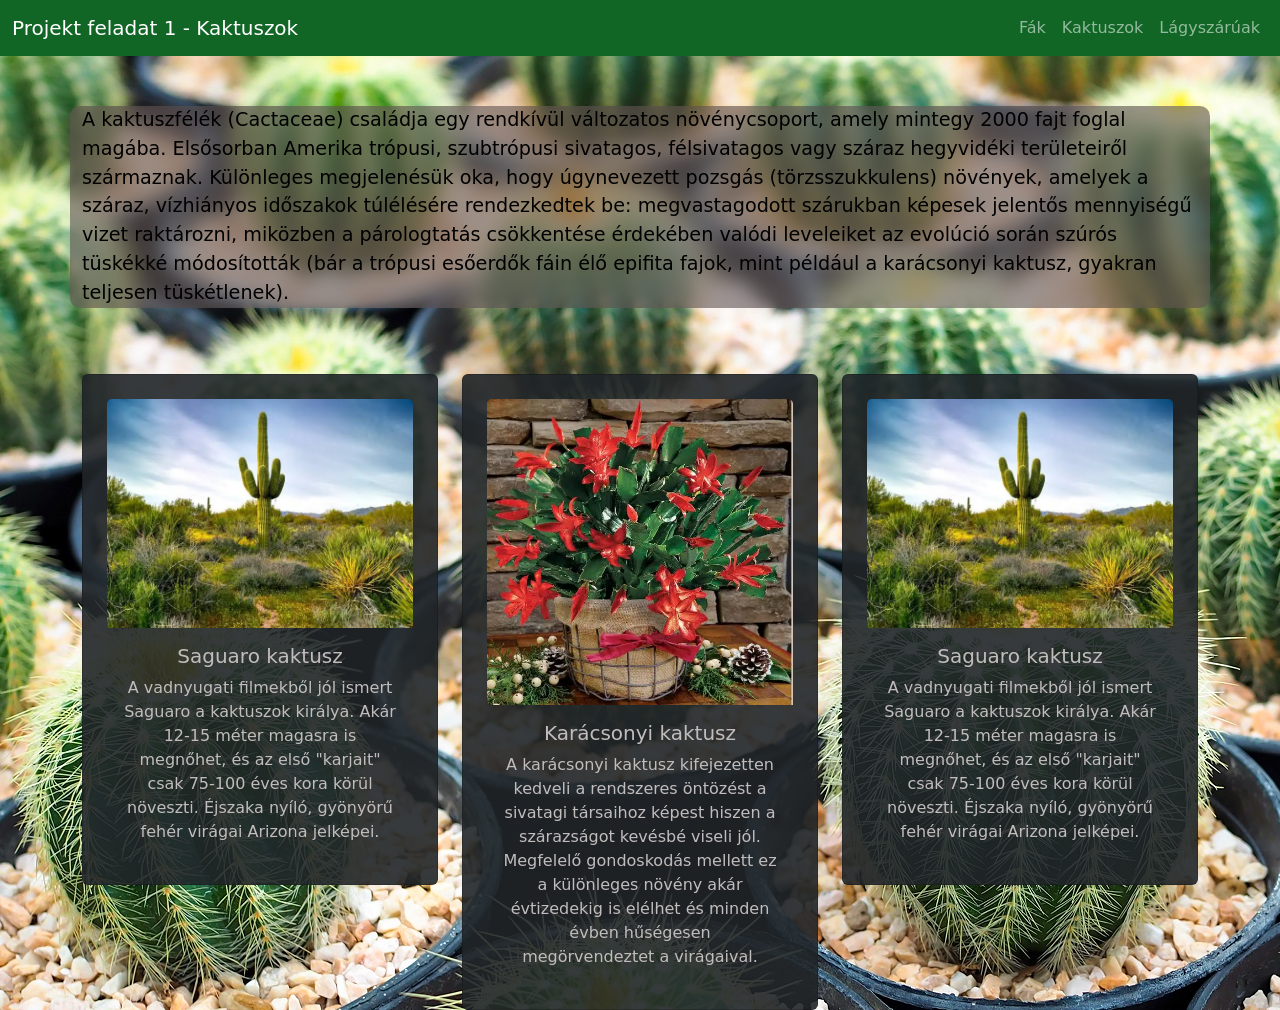
==== kaktuszok.html @ 8f7c5cd9 "Inline css kiszedve" ====
<!DOCTYPE html>
<html lang="hu">
    <head>
        <meta charset="UTF-8">
        <meta name="viewport" content="width=device-width, initial-scale=1.0">
        <link href="https://cdn.jsdelivr.net/npm/bootstrap@5.3.8/dist/css/bootstrap.min.css" rel="stylesheet" integrity="sha384-sRIl4kxILFvY47J16cr9ZwB07vP4J8+LH7qKQnuqkuIAvNWLzeN8tE5YBujZqJLB" crossorigin="anonymous">
        <link type="text/css" rel="stylesheet" href="./css/kaktuszok.css">
        <title>Kaktuszok</title>
    </head>
    <body>
        <nav class="navbar navbar-dark navbar-expand">
            <div class="container-fluid">
                <a class="navbar-brand" href="#">Projekt feladat 1 - Kaktuszok</a>
                <ul class="navbar-nav">
                    <li class="nav-item"><a class="nav-link" href="index.html">Fák</a></li>
                    <li class="nav-item"><a class="nav-link" href="kaktuszok.html">Kaktuszok</a></li>
                    <li class="nav-item"><a class="nav-link" href="lagyszaruak.html">Lágyszárúak</a></li>
                </ul>
            </div>
        </nav>
        <div class="container">
            <div class="row">
                <p id="kaktusz_szoveg">
                    A kaktuszfélék (Cactaceae) családja egy rendkívül változatos növénycsoport, amely mintegy 2000 fajt foglal magába. Elsősorban Amerika trópusi, szubtrópusi sivatagos, félsivatagos vagy száraz hegyvidéki területeiről származnak. Különleges megjelenésük oka, hogy úgynevezett pozsgás (törzsszukkulens) növények, amelyek a száraz, vízhiányos időszakok túlélésére rendezkedtek be: megvastagodott szárukban képesek jelentős mennyiségű vizet raktározni, miközben a párologtatás csökkentése érdekében valódi leveleiket az evolúció során szúrós tüskékké módosították (bár a trópusi esőerdők fáin élő epifita fajok, mint például a karácsonyi kaktusz, gyakran teljesen tüskétlenek).
                </p>
            </div>
        </div>
        <div class="container text-center d-flex justify-content-center">
            <div class="row">
                <div class="col">
                    <div class="card p-4 bg-dark">
                        <img src="./img/kaktuszok/saguaro.webp" class="card-img-top" alt="Saguaro kaktusz" title="Saguaro kaktusz">
                        <div class="card-body">
                            <h5 class="card-title">Saguaro kaktusz</h5>
                            <p class="card-text">A vadnyugati filmekből jól ismert Saguaro a kaktuszok királya. Akár 12-15 méter magasra is megnőhet, és az első "karjait" csak 75-100 éves kora körül növeszti. Éjszaka nyíló, gyönyörű fehér virágai Arizona jelképei.</p>
                        </div>
                    </div>
                </div>
                <div class="col">
                    <div class="card p-4 bg-dark">
                        <img src="./img/kaktuszok/karacsonyi.webp" class="card-img-top" alt="Saguaro kaktusz" title="Saguaro kaktusz">
                        <div class="card-body">
                            <h5 class="card-title">Karácsonyi kaktusz</h5>
                            <p class="card-text">A karácsonyi kaktusz kifejezetten kedveli a rendszeres öntözést a sivatagi társaihoz képest hiszen a szárazságot kevésbé viseli jól. Megfelelő gondoskodás mellett ez a különleges növény akár évtizedekig is elélhet és minden évben hűségesen megörvendeztet a virágaival.</p>
                        </div>
                    </div>
                </div>
                <div class="col">
                    <div class="card p-4 bg-dark">
                        <img src="./img/kaktuszok/saguaro.webp" class="card-img-top" alt="Saguaro kaktusz" title="Saguaro kaktusz">
                        <div class="card-body">
                            <h5 class="card-title">Saguaro kaktusz</h5>
                            <p class="card-text">A vadnyugati filmekből jól ismert Saguaro a kaktuszok királya. Akár 12-15 méter magasra is megnőhet, és az első "karjait" csak 75-100 éves kora körül növeszti. Éjszaka nyíló, gyönyörű fehér virágai Arizona jelképei.</p>
                        </div>
                    </div>
                </div>
            </div>
        </div>
    </body>
</html>
---- css/kaktuszok.css ----
body {
    background-image: url("../img/kaktuszok/hatter.jpg");
}

.navbar {
    background-color: #116626;
}

.container {
    margin-top: 50px;
}

.card {
    --bs-bg-opacity: .9;
    color: rgb(194 189 189);
}

#kaktusz_szoveg {
    color: black;
    font-size: larger;
    background-color: rgba(96, 83, 83, 0.60);
    backdrop-filter: blur(10px);
    border-radius: 10px;
}
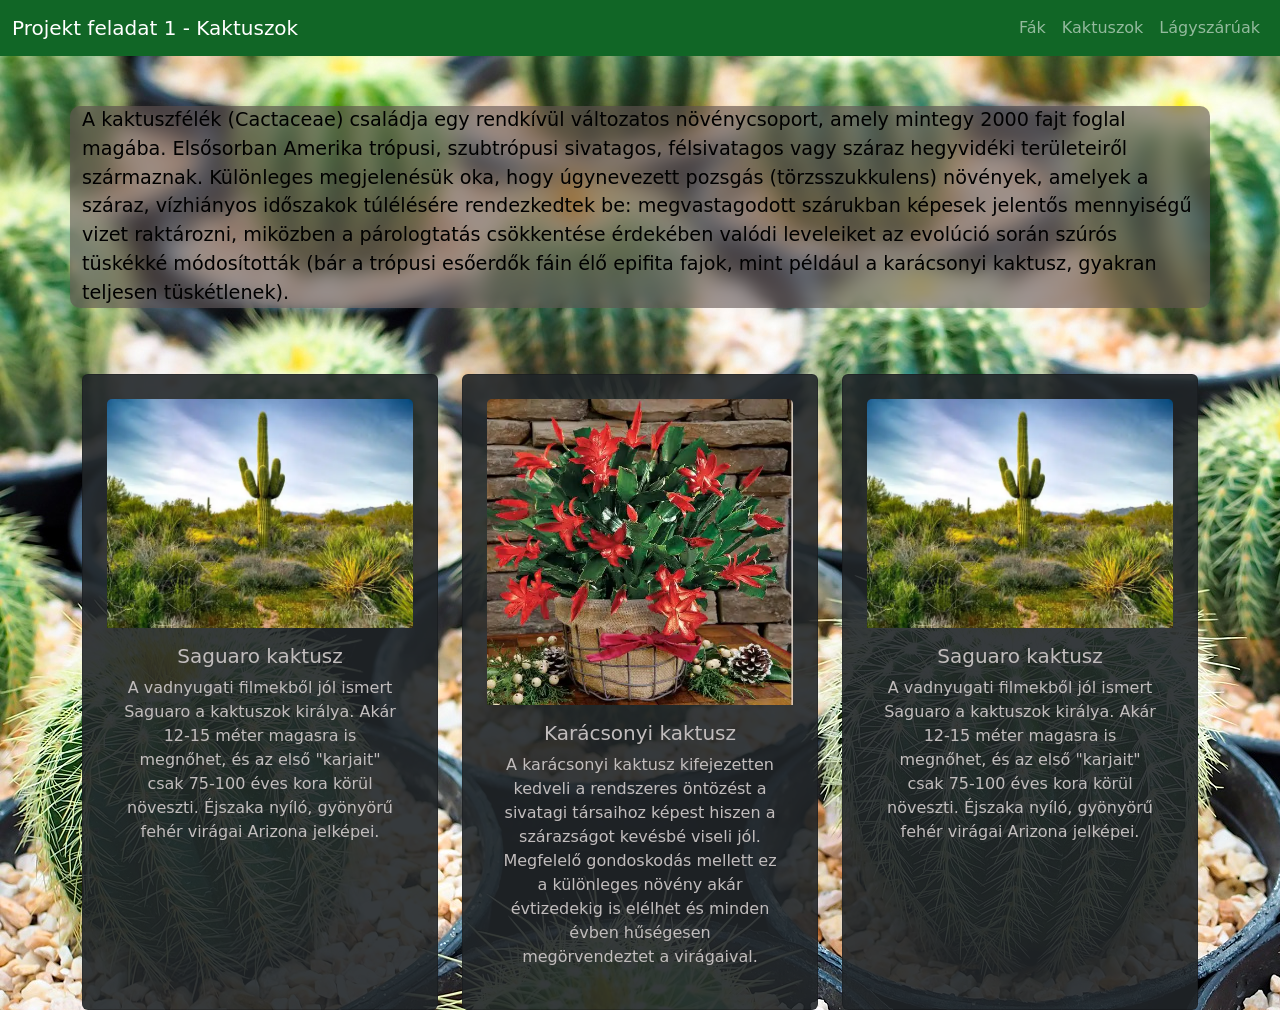
==== commit 698c68fe: "h-100" ====
--- a/kaktuszok.html
+++ b/kaktuszok.html
@@ -28,7 +28,7 @@
         <div class="container text-center d-flex justify-content-center">
             <div class="row">
                 <div class="col">
-                    <div class="card p-4 bg-dark">
+                    <div class="card p-4 bg-dark h-100">
                         <img src="./img/kaktuszok/saguaro.webp" class="card-img-top" alt="Saguaro kaktusz" title="Saguaro kaktusz">
                         <div class="card-body">
                             <h5 class="card-title">Saguaro kaktusz</h5>
@@ -37,7 +37,7 @@
                     </div>
                 </div>
                 <div class="col">
-                    <div class="card p-4 bg-dark">
+                    <div class="card p-4 bg-dark h-100">
                         <img src="./img/kaktuszok/karacsonyi.webp" class="card-img-top" alt="Saguaro kaktusz" title="Saguaro kaktusz">
                         <div class="card-body">
                             <h5 class="card-title">Karácsonyi kaktusz</h5>
@@ -46,7 +46,7 @@
                     </div>
                 </div>
                 <div class="col">
-                    <div class="card p-4 bg-dark">
+                    <div class="card p-4 bg-dark h-100">
                         <img src="./img/kaktuszok/saguaro.webp" class="card-img-top" alt="Saguaro kaktusz" title="Saguaro kaktusz">
                         <div class="card-body">
                             <h5 class="card-title">Saguaro kaktusz</h5>
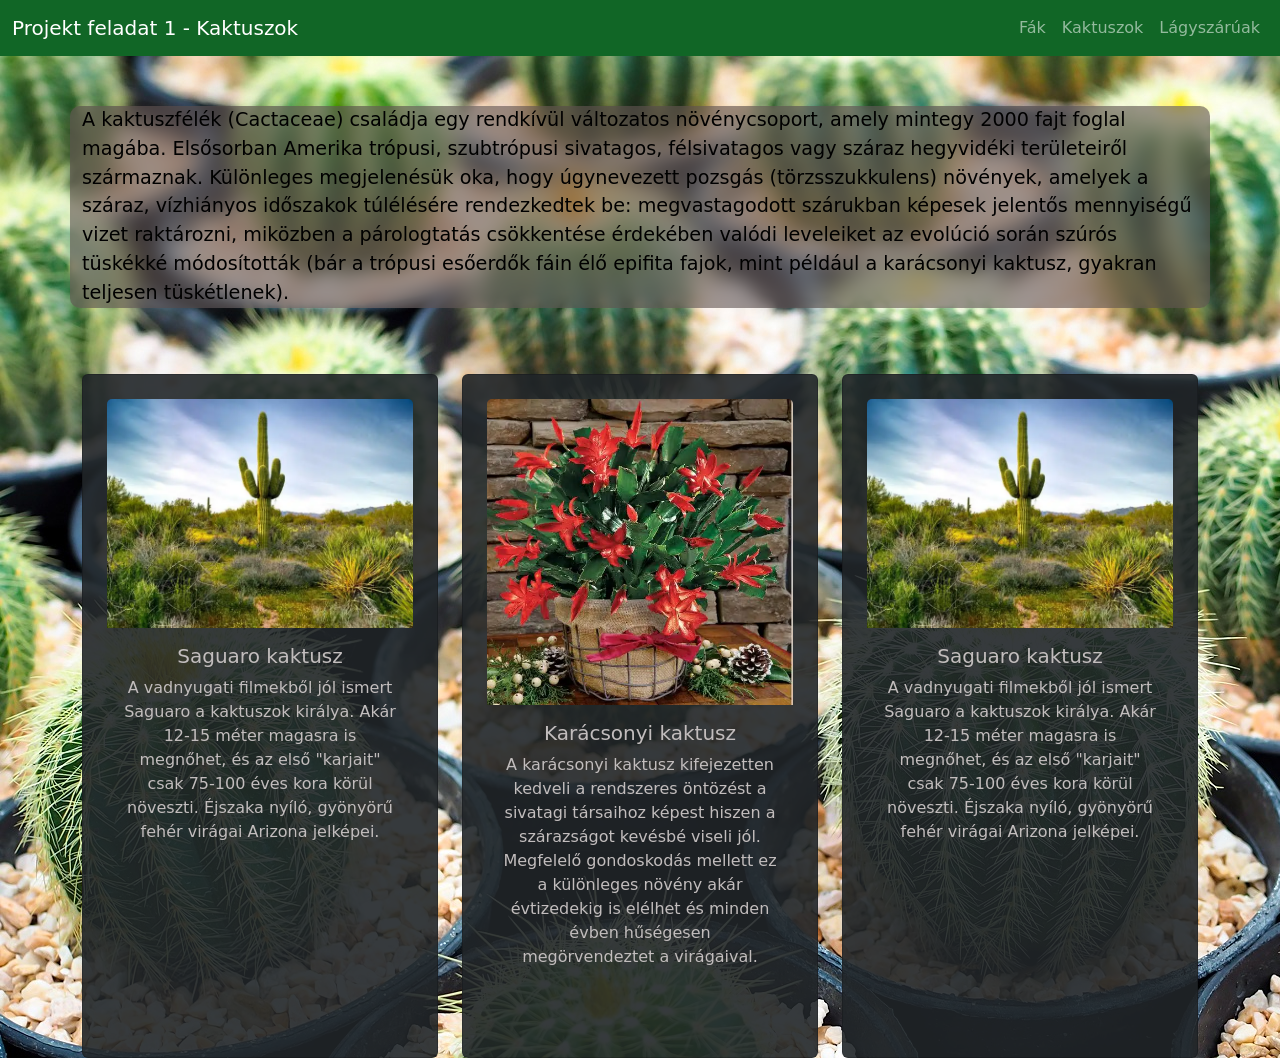
==== commit 0d58fdb0: "mb-5" ====
--- a/kaktuszok.html
+++ b/kaktuszok.html
@@ -28,7 +28,7 @@
         <div class="container text-center d-flex justify-content-center">
             <div class="row">
                 <div class="col">
-                    <div class="card p-4 bg-dark h-100">
+                    <div class="card p-4 bg-dark h-100 mb-5">
                         <img src="./img/kaktuszok/saguaro.webp" class="card-img-top" alt="Saguaro kaktusz" title="Saguaro kaktusz">
                         <div class="card-body">
                             <h5 class="card-title">Saguaro kaktusz</h5>
@@ -37,7 +37,7 @@
                     </div>
                 </div>
                 <div class="col">
-                    <div class="card p-4 bg-dark h-100">
+                    <div class="card p-4 bg-dark h-100 mb-5">
                         <img src="./img/kaktuszok/karacsonyi.webp" class="card-img-top" alt="Saguaro kaktusz" title="Saguaro kaktusz">
                         <div class="card-body">
                             <h5 class="card-title">Karácsonyi kaktusz</h5>
@@ -46,7 +46,7 @@
                     </div>
                 </div>
                 <div class="col">
-                    <div class="card p-4 bg-dark h-100">
+                    <div class="card p-4 bg-dark h-100 mb-5">
                         <img src="./img/kaktuszok/saguaro.webp" class="card-img-top" alt="Saguaro kaktusz" title="Saguaro kaktusz">
                         <div class="card-body">
                             <h5 class="card-title">Saguaro kaktusz</h5>
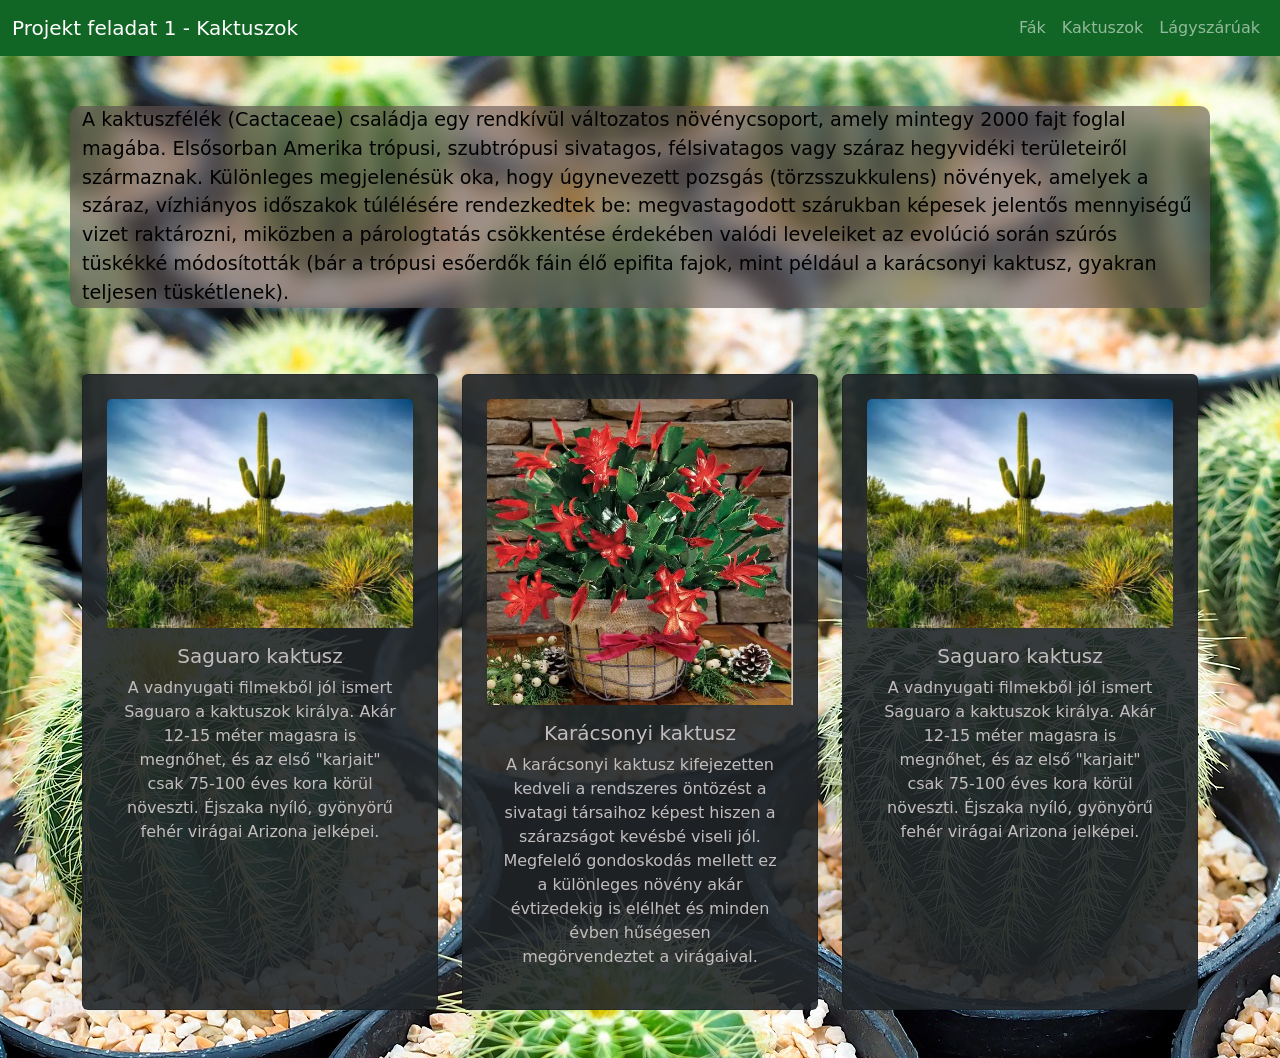
==== commit 9aa4a4d5: "mb-5 2 Removed duplicate columns for cacti cards and adjusted layout." ====
--- a/kaktuszok.html
+++ b/kaktuszok.html
@@ -27,8 +27,8 @@
         </div>
         <div class="container text-center d-flex justify-content-center">
             <div class="row">
-                <div class="col">
-                    <div class="card p-4 bg-dark h-100 mb-5">
+                <div class="col mb-5">
+                    <div class="card p-4 bg-dark h-100">
                         <img src="./img/kaktuszok/saguaro.webp" class="card-img-top" alt="Saguaro kaktusz" title="Saguaro kaktusz">
                         <div class="card-body">
                             <h5 class="card-title">Saguaro kaktusz</h5>
@@ -36,8 +36,8 @@
                         </div>
                     </div>
                 </div>
-                <div class="col">
-                    <div class="card p-4 bg-dark h-100 mb-5">
+                <div class="col mb-5">
+                    <div class="card p-4 bg-dark h-100">
                         <img src="./img/kaktuszok/karacsonyi.webp" class="card-img-top" alt="Saguaro kaktusz" title="Saguaro kaktusz">
                         <div class="card-body">
                             <h5 class="card-title">Karácsonyi kaktusz</h5>
@@ -45,8 +45,8 @@
                         </div>
                     </div>
                 </div>
-                <div class="col">
-                    <div class="card p-4 bg-dark h-100 mb-5">
+                <div class="col mb-5">
+                    <div class="card p-4 bg-dark h-100">
                         <img src="./img/kaktuszok/saguaro.webp" class="card-img-top" alt="Saguaro kaktusz" title="Saguaro kaktusz">
                         <div class="card-body">
                             <h5 class="card-title">Saguaro kaktusz</h5>
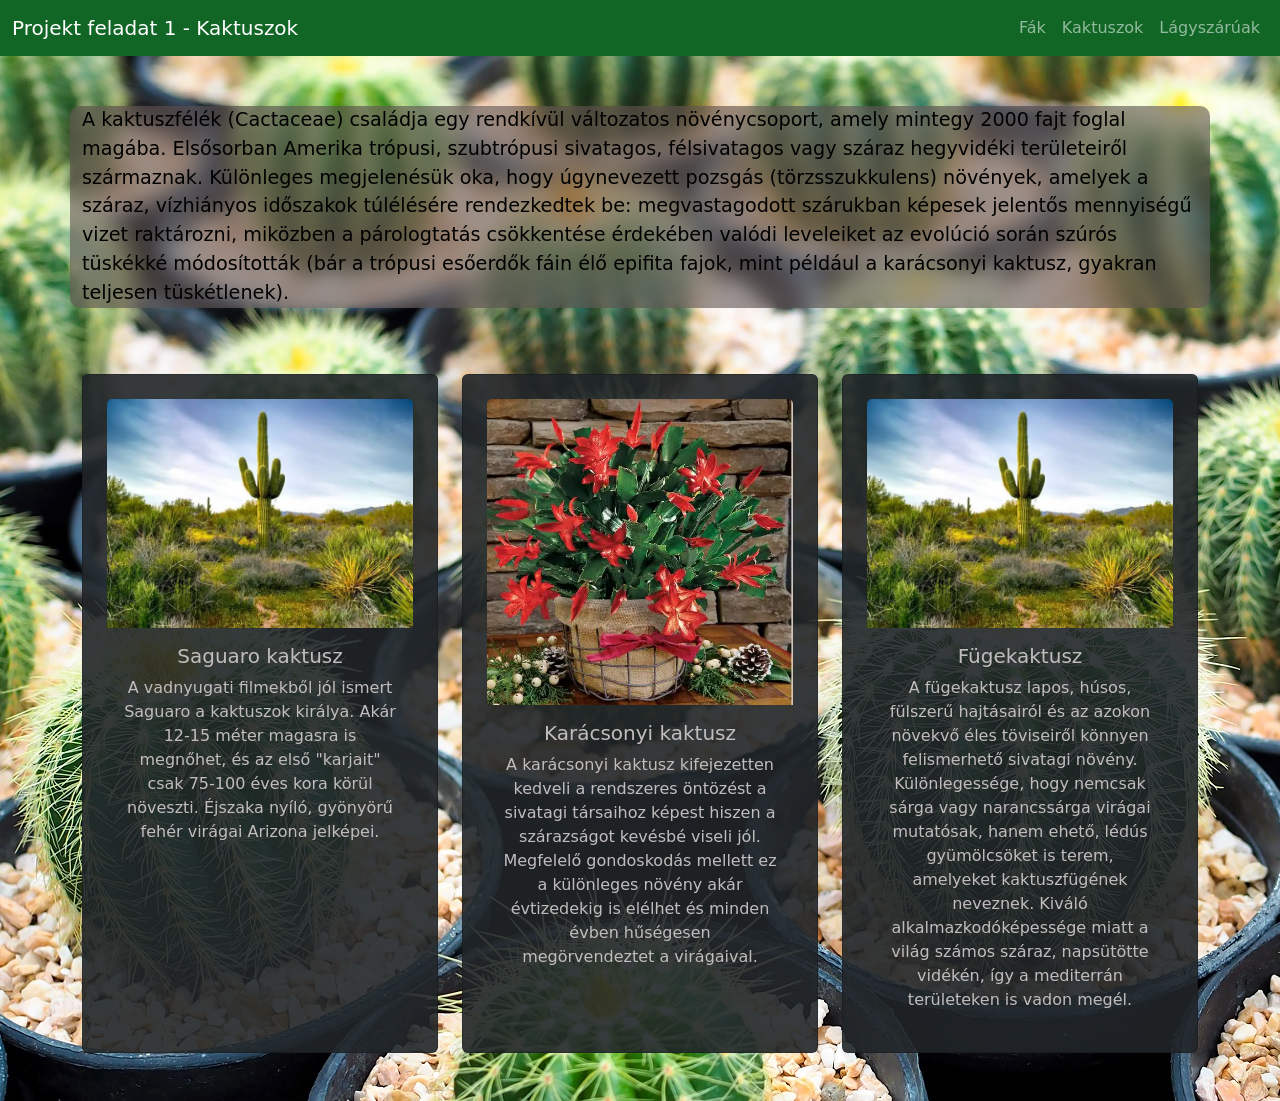
==== commit eb07a7a4: "Harmadik kaktusz hozzaadva" ====
--- a/kaktuszok.html
+++ b/kaktuszok.html
@@ -38,7 +38,7 @@
                 </div>
                 <div class="col mb-5">
                     <div class="card p-4 bg-dark h-100">
-                        <img src="./img/kaktuszok/karacsonyi.webp" class="card-img-top" alt="Saguaro kaktusz" title="Saguaro kaktusz">
+                        <img src="./img/kaktuszok/karacsonyi.webp" class="card-img-top" alt="Karácsonyi kaktusz" title="Karácsonyi kaktusz">
                         <div class="card-body">
                             <h5 class="card-title">Karácsonyi kaktusz</h5>
                             <p class="card-text">A karácsonyi kaktusz kifejezetten kedveli a rendszeres öntözést a sivatagi társaihoz képest hiszen a szárazságot kevésbé viseli jól. Megfelelő gondoskodás mellett ez a különleges növény akár évtizedekig is elélhet és minden évben hűségesen megörvendeztet a virágaival.</p>
@@ -47,10 +47,10 @@
                 </div>
                 <div class="col mb-5">
                     <div class="card p-4 bg-dark h-100">
-                        <img src="./img/kaktuszok/saguaro.webp" class="card-img-top" alt="Saguaro kaktusz" title="Saguaro kaktusz">
+                        <img src="./img/kaktuszok/saguaro.webp" class="card-img-top" alt="Fügekaktusz" title="Fügekaktusz">
                         <div class="card-body">
-                            <h5 class="card-title">Saguaro kaktusz</h5>
-                            <p class="card-text">A vadnyugati filmekből jól ismert Saguaro a kaktuszok királya. Akár 12-15 méter magasra is megnőhet, és az első "karjait" csak 75-100 éves kora körül növeszti. Éjszaka nyíló, gyönyörű fehér virágai Arizona jelképei.</p>
+                            <h5 class="card-title">Fügekaktusz</h5>
+                            <p class="card-text">A fügekaktusz lapos, húsos, fülszerű hajtásairól és az azokon növekvő éles töviseiről könnyen felismerhető sivatagi növény. Különlegessége, hogy nemcsak sárga vagy narancssárga virágai mutatósak, hanem ehető, lédús gyümölcsöket is terem, amelyeket kaktuszfügének neveznek. Kiváló alkalmazkodóképessége miatt a világ számos száraz, napsütötte vidékén, így a mediterrán területeken is vadon megél.</p>
                         </div>
                     </div>
                 </div>
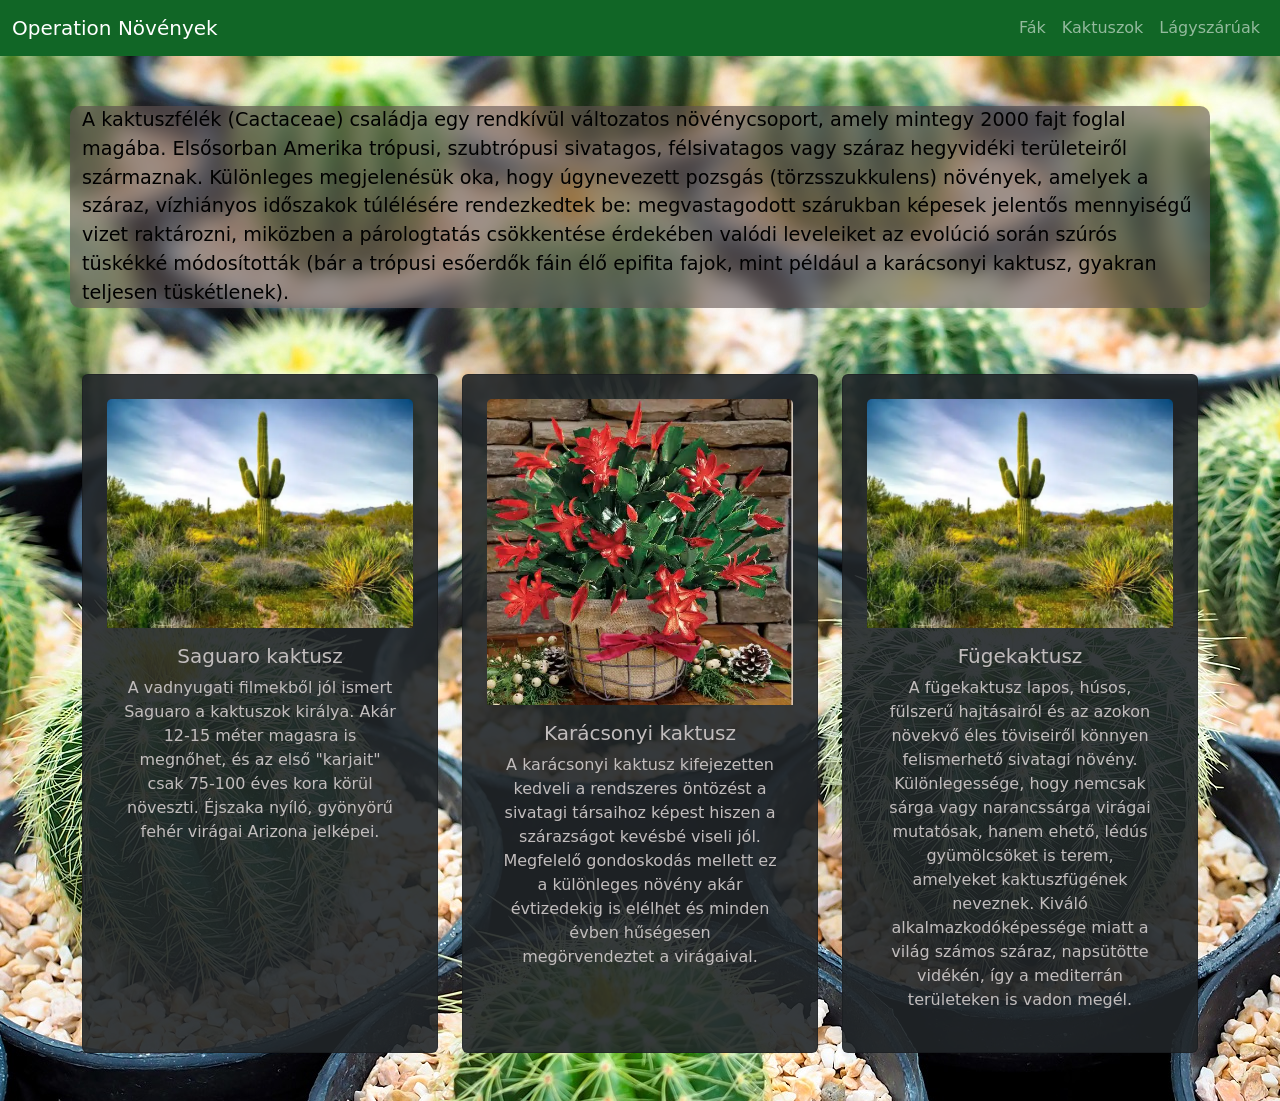
==== commit fda7e493: "navbar brand atirva" ====
--- a/kaktuszok.html
+++ b/kaktuszok.html
@@ -5,12 +5,12 @@
         <meta name="viewport" content="width=device-width, initial-scale=1.0">
         <link href="https://cdn.jsdelivr.net/npm/bootstrap@5.3.8/dist/css/bootstrap.min.css" rel="stylesheet" integrity="sha384-sRIl4kxILFvY47J16cr9ZwB07vP4J8+LH7qKQnuqkuIAvNWLzeN8tE5YBujZqJLB" crossorigin="anonymous">
         <link type="text/css" rel="stylesheet" href="./css/kaktuszok.css">
-        <title>Kaktuszok</title>
+        <title>Novenyek - Kaktuszok</title>
     </head>
     <body>
         <nav class="navbar navbar-dark navbar-expand">
             <div class="container-fluid">
-                <a class="navbar-brand" href="#">Projekt feladat 1 - Kaktuszok</a>
+                <a class="navbar-brand" href="#">Operation Növények</a>
                 <ul class="navbar-nav">
                     <li class="nav-item"><a class="nav-link" href="index.html">Fák</a></li>
                     <li class="nav-item"><a class="nav-link" href="kaktuszok.html">Kaktuszok</a></li>
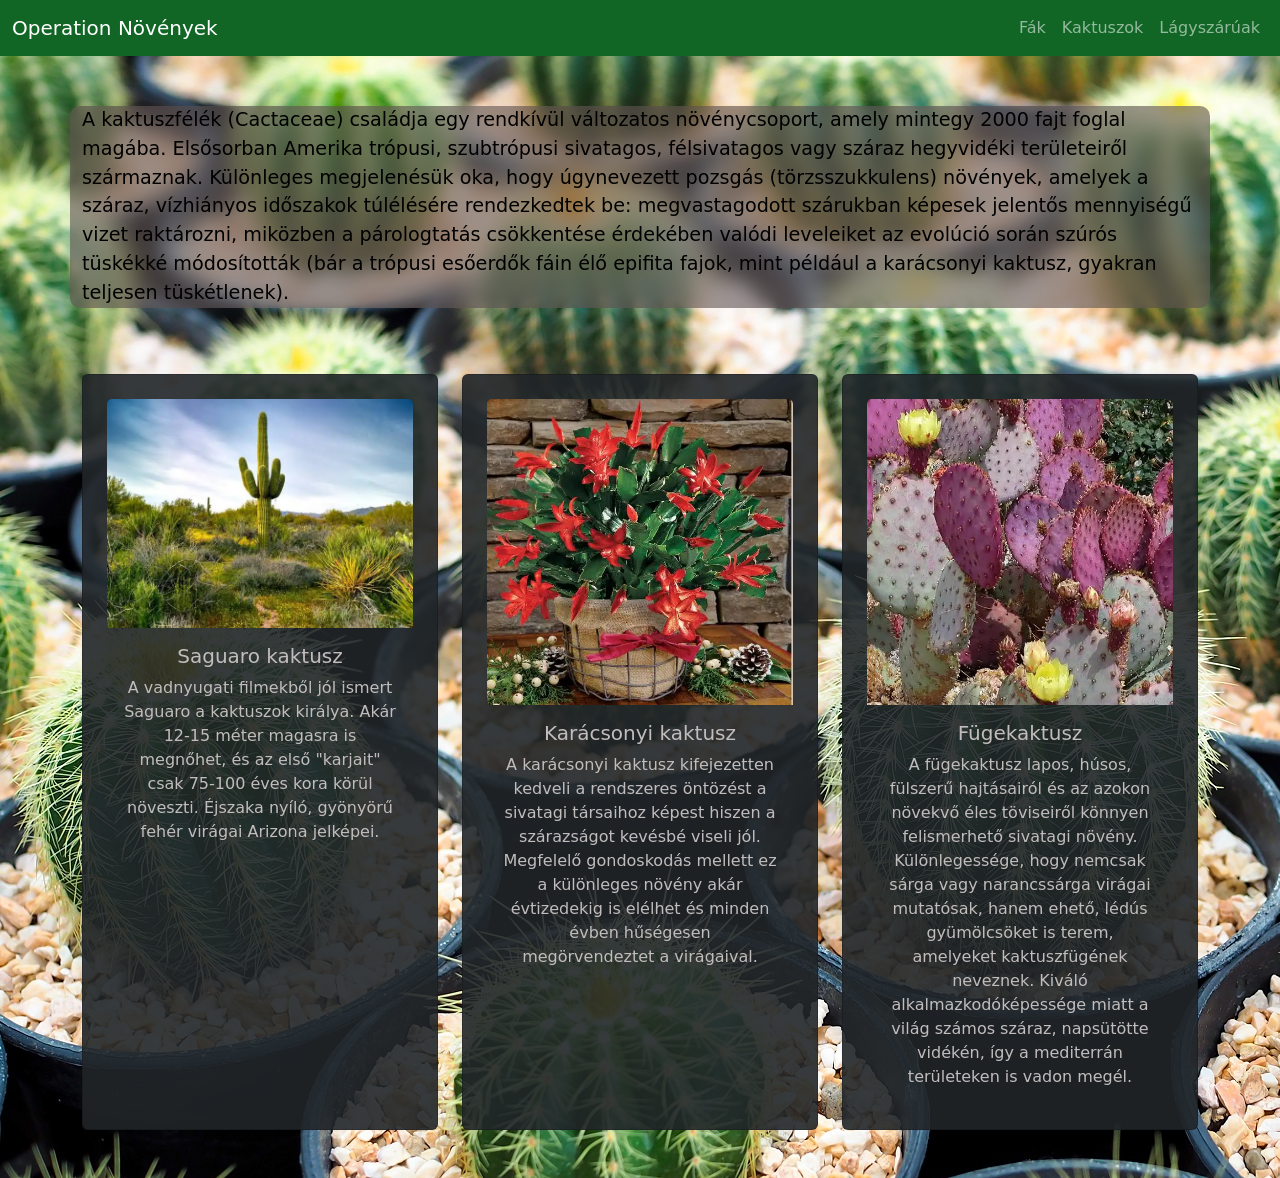
==== commit 1730ed1e: "utso akktusz kep hozzadava" ====
--- a/kaktuszok.html
+++ b/kaktuszok.html
@@ -47,7 +47,7 @@
                 </div>
                 <div class="col mb-5">
                     <div class="card p-4 bg-dark h-100">
-                        <img src="./img/kaktuszok/saguaro.webp" class="card-img-top" alt="Fügekaktusz" title="Fügekaktusz">
+                        <img src="./img/kaktuszok/fuge.webp" class="card-img-top" alt="Fügekaktusz" title="Fügekaktusz">
                         <div class="card-body">
                             <h5 class="card-title">Fügekaktusz</h5>
                             <p class="card-text">A fügekaktusz lapos, húsos, fülszerű hajtásairól és az azokon növekvő éles töviseiről könnyen felismerhető sivatagi növény. Különlegessége, hogy nemcsak sárga vagy narancssárga virágai mutatósak, hanem ehető, lédús gyümölcsöket is terem, amelyeket kaktuszfügének neveznek. Kiváló alkalmazkodóképessége miatt a világ számos száraz, napsütötte vidékén, így a mediterrán területeken is vadon megél.</p>
